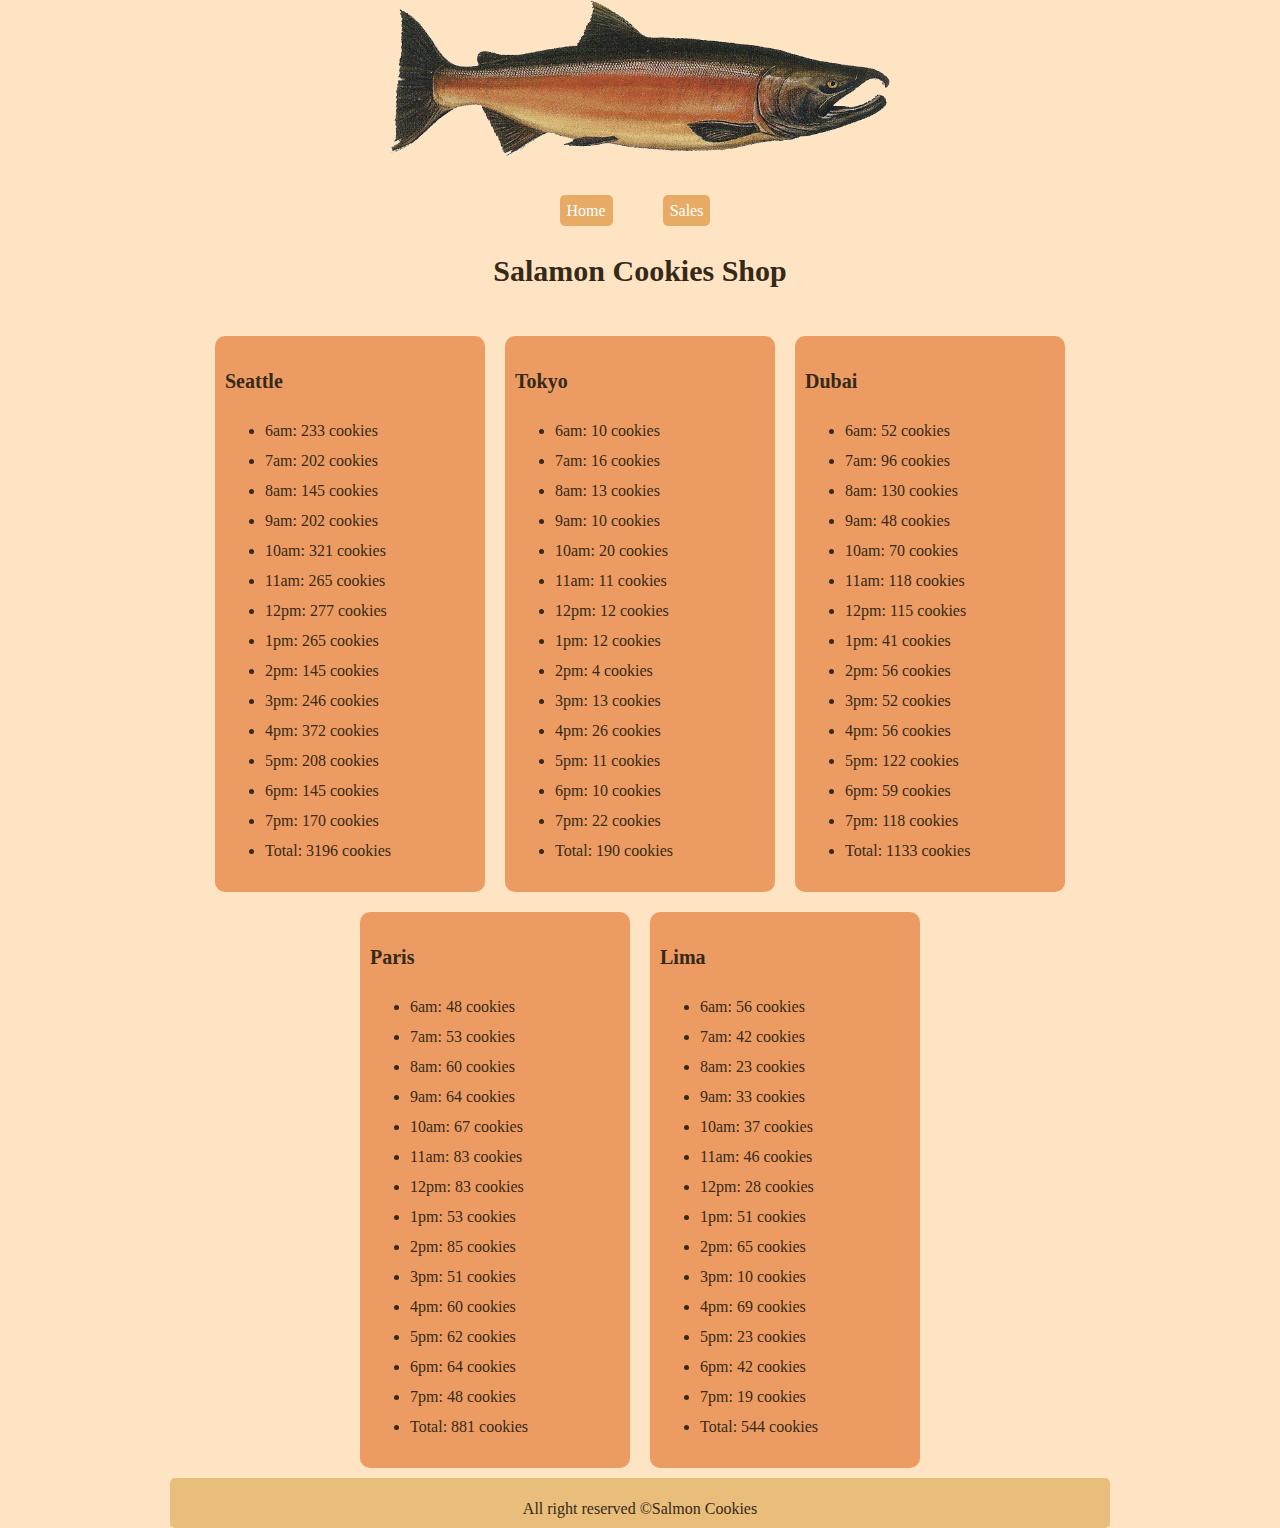
==== sales.html @ 5d826f8a "Structure of the website and Location useing object literals" ====
<!DOCTYPE html>
<html lang="en">
<head>
    <meta charset="UTF-8">
    <meta http-equiv="X-UA-Compatible" content="IE=edge">
    <meta name="viewport" content="width=device-width, initial-scale=1.0">
    <link rel="stylesheet" href="css/style.css">
    <title>Sales Page</title>
</head>
<body>
    <header>
        <div class="header_logo">
            <img src="assets/img/salmon.png" alt="salmon logo">
        </div>
        <nav>
            <ul>
                <li><a href="index.html">Home</a></li>
                <li><a href="sales.html">Sales</a></li>
            </ul>
        </nav>
        <h1 class="main_title">Salamon Cookies Shop</h1>
    </header>
    <main>
        <div id="informations_container"></div>
    </main>
    <footer><p>All right reserved &copy;Salmon Cookies</p></footer>
    <script src="js/app.js"></script>
</body>
</html>
---- css/style.css ----
* {
    line-height: 30px;
    color: rgb(54, 41, 24);
}

body {
    background-color: bisque;
    width: 960px;
    margin: 0 auto;
    padding: 0;
    display: flex;
    flex-direction: column;
}

main {
    display: flex;
    flex-direction: column;
}

header{
    text-align: center;
}

.header_logo img{
    width: 500px;
}

header nav {
    margin-top: 30px;
    margin-bottom: 30px;
}

nav ul {
    display: flex;
    list-style: none;
    justify-content: center;
}

nav ul li {
    margin-right: 50px;
}

nav ul li a {
    text-decoration: none;
    padding: 7px;
    border-radius: 5px;
    color: rgb(255, 255, 255);
    background-color: rgb(231, 171, 102);
}

nav ul li a:hover {
    color: black;
    background-color: rgb(243, 219, 141);
}

section.intro {
    margin: 10px;
    align-self: center;
    border-radius: 7px;
    padding: 10px;
    background-color: rgb(247, 179, 101);;
}

section.intro h1 {
    text-align: center;
    margin-bottom: 40px;
}

section.locations {
    display: flex;
    justify-content: space-between;
    margin: 10px;
}

section.locations article {
    width: 160px;
    font-size: 13px;
    border-radius: 5px;
    padding-left: 10px;
    padding-right: 10px;
    background-color: rgb(233, 185, 122);
}

section.locations article h2 {
    font-size: 18px;
    text-align: center;
}

section.locations article img {
    width: 100%;
    height: 50%;
}

section.locations article p {
    line-height: 10px;
}

section.locations article p:first-child {
    font-weight: bold;
}

section.locations article p:last-child {
    font-style: italic;
    font-size: 12px;
}

footer {
    text-align: center;
    height: 50px;
    margin-left: 10px;
    margin-right: 10px;
    border-radius: 5px;
    background-color: rgb(233, 189, 122);
}

#informations_container {
    display: flex;
    flex-wrap: wrap;
    justify-content: center;
    margin-top: 20px;
}

#informations_container article {
    margin: 10px;
    padding: 10px;
    width: 250px;
    border-radius: 10px;
    background-color: rgb(236, 156, 98);
}

#informations_container article p {
    font-size: 20px;
    font-weight: 600;
}

#informations_container article:hover {
    background-color: rgb(236, 162, 77);
}

.main_title {
    font-size: 30px;
    margin-top: 30px;
    margin-bottom: 20px;
    font-weight: 700;
}
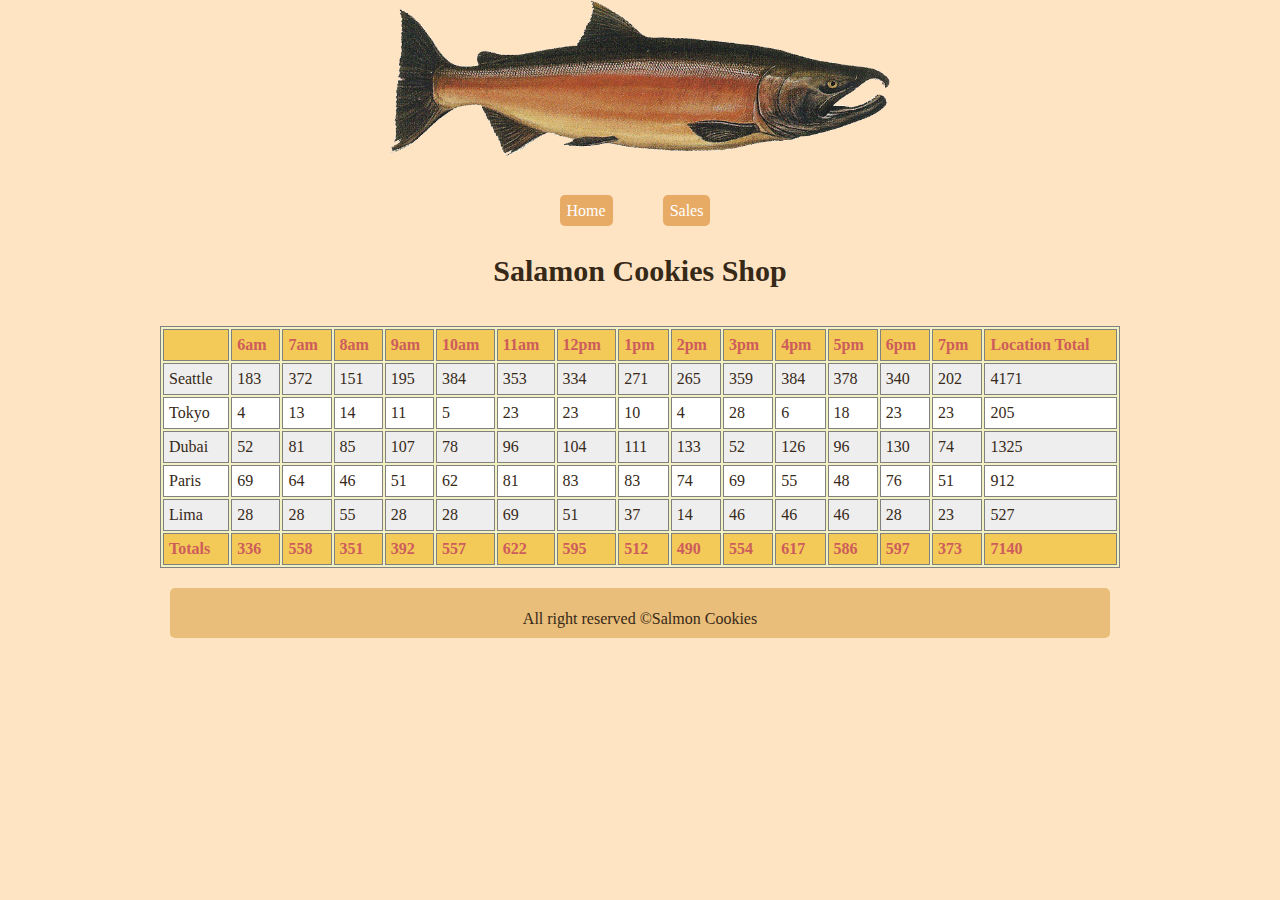
==== commit e237d355: "listing all the information within a styled table" ====
--- a/sales.html
+++ b/sales.html
@@ -21,7 +21,7 @@
         <h1 class="main_title">Salamon Cookies Shop</h1>
     </header>
     <main>
-        <div id="informations_container"></div>
+        <table id="sales_table"></table>
     </main>
     <footer><p>All right reserved &copy;Salmon Cookies</p></footer>
     <script src="js/app.js"></script>
--- a/css/style.css
+++ b/css/style.css
@@ -113,14 +113,44 @@
     background-color: rgb(233, 189, 122);
 }
 
-#informations_container {
+main {
     display: flex;
-    flex-wrap: wrap;
     justify-content: center;
-    margin-top: 20px;
+    align-items: center;
 }
 
-#informations_container article {
+#sales_table {
+    margin: 20px 20px;
+    width: 100%;
+    background-color: #f1f1c1;
+}
+
+#sales_table tr:nth-child(even) {
+    background-color: #eee;
+  }
+
+#sales_table tr:nth-child(odd) {
+    background-color: #fff;
+}
+#sales_table th {
+    color: indianred;
+    background-color: rgb(243, 201, 87);
+}
+
+table, th, td {
+    border: 1px solid gray;
+  }
+
+th {
+    text-align: left;
+    font-weight: 600;
+}
+  
+th, td {
+    padding: 0 5px ;
+}
+
+/* #informations_container article {
     margin: 10px;
     padding: 10px;
     width: 250px;
@@ -135,7 +165,7 @@
 
 #informations_container article:hover {
     background-color: rgb(236, 162, 77);
-}
+} */
 
 .main_title {
     font-size: 30px;
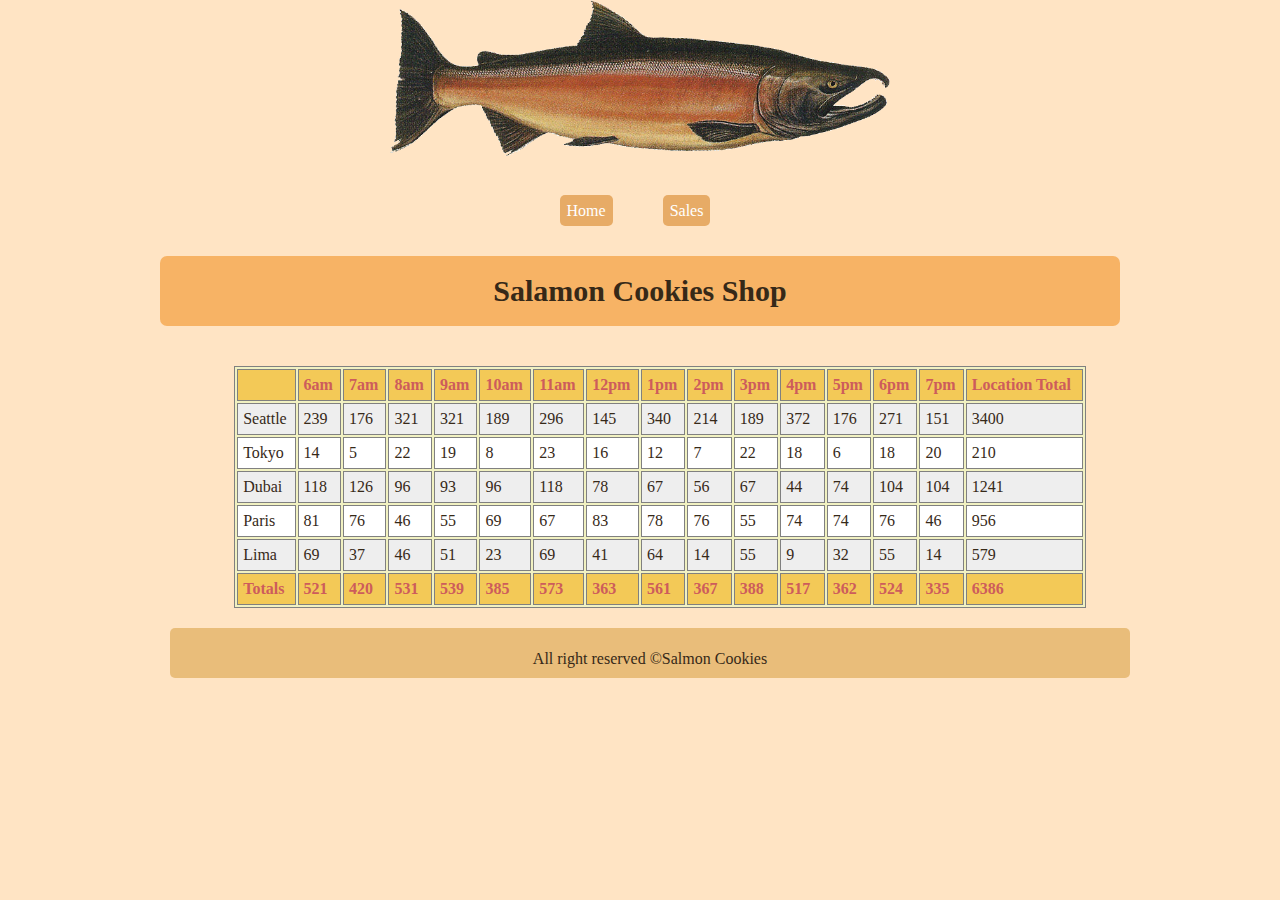
==== commit 5ef1ea1f: "adding slider with addition styles" ====
--- a/sales.html
+++ b/sales.html
@@ -21,7 +21,7 @@
         <h1 class="main_title">Salamon Cookies Shop</h1>
     </header>
     <main>
-        <table id="sales_table"></table>
+        <div id="information_container"></div>
     </main>
     <footer><p>All right reserved &copy;Salmon Cookies</p></footer>
     <script src="js/app.js"></script>
--- a/css/style.css
+++ b/css/style.css
@@ -1,5 +1,6 @@
 * {
     line-height: 30px;
+    box-sizing: border-box;
     color: rgb(54, 41, 24);
 }
 
@@ -53,12 +54,27 @@
     background-color: rgb(243, 219, 141);
 }
 
+section.slides {
+    width: 100%;
+    border-radius: 10px;
+    border-left: rgb(233, 185, 122) solid 270px;
+    border-right: rgb(233, 185, 122) solid 270px;
+    display: flex;
+    justify-content: center;
+}
+
+section.slides img {
+    height: 250px;
+    width: 400px;
+}
+
 section.intro {
-    margin: 10px;
+    width: 100%;
+    margin: 10px 0;
     align-self: center;
     border-radius: 7px;
     padding: 10px;
-    background-color: rgb(247, 179, 101);;
+    background-color: rgb(247, 179, 101);
 }
 
 section.intro h1 {
@@ -67,17 +83,19 @@
 }
 
 section.locations {
+    width: 100%;
     display: flex;
+    margin-bottom: 15px;
     justify-content: space-between;
-    margin: 10px;
 }
 
 section.locations article {
-    width: 160px;
+    width: calc(100% / 5 - 10px);
     font-size: 13px;
     border-radius: 5px;
     padding-left: 10px;
     padding-right: 10px;
+    padding-bottom: 10px;
     background-color: rgb(233, 185, 122);
 }
 
@@ -107,6 +125,8 @@
 footer {
     text-align: center;
     height: 50px;
+    line-height: 50px;
+    width: 100%;
     margin-left: 10px;
     margin-right: 10px;
     border-radius: 5px;
@@ -150,24 +170,12 @@
     padding: 0 5px ;
 }
 
-/* #informations_container article {
-    margin: 10px;
-    padding: 10px;
-    width: 250px;
-    border-radius: 10px;
-    background-color: rgb(236, 156, 98);
-}
-
-#informations_container article p {
-    font-size: 20px;
-    font-weight: 600;
-}
-
-#informations_container article:hover {
-    background-color: rgb(236, 162, 77);
-} */
-
 .main_title {
+    width: 100%;
+    height: 70px;
+    line-height: 70px;
+    background-color: rgb(247, 179, 101);
+    border-radius: 7px;
     font-size: 30px;
     margin-top: 30px;
     margin-bottom: 20px;
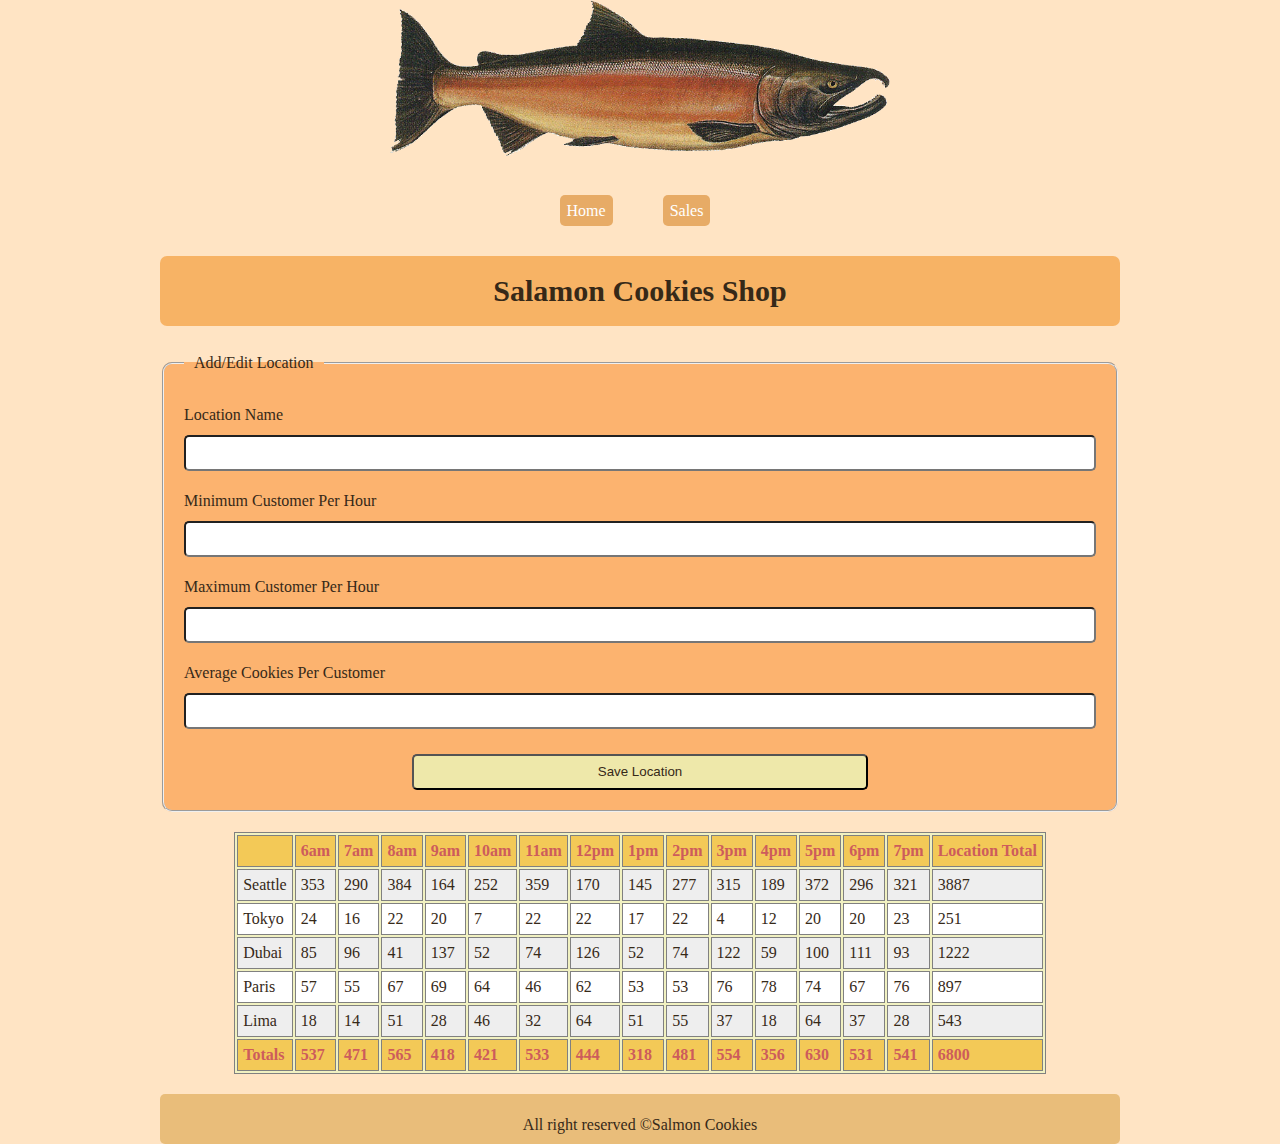
==== commit ab135408: "adding html form to salse page whith styling" ====
--- a/sales.html
+++ b/sales.html
@@ -21,6 +21,20 @@
         <h1 class="main_title">Salamon Cookies Shop</h1>
     </header>
     <main>
+        <form id="locationForm">
+            <fieldset>
+                <legend>Add/Edit Location</legend>
+                <label for="nameInput">Location Name</label>
+                <input type="text" maxlength="200" name="name" id="nameInput" required>
+                <label for="minHourlyCustomer">Minimum Customer Per Hour</label>
+                <input type="number" min="0" name="min_customer" id="minHourlyCustomer" required>
+                <label for="maxHourlyCustomer">Maximum Customer Per Hour</label>
+                <input type="number" min="0" name="max_customer" id="maxHourlyCustomer" required>
+                <label for="averageCookiesPerCustomer">Average Cookies Per Customer</label>
+                <input type="number" min="0" max="100" name="avg_cookies_per_customer" id="averageCookiesPerCustomer" required>
+                <button type="submit">Save Location</button>
+            </fieldset>
+        </form>
         <div id="information_container"></div>
     </main>
     <footer><p>All right reserved &copy;Salmon Cookies</p></footer>
--- a/css/style.css
+++ b/css/style.css
@@ -127,8 +127,6 @@
     height: 50px;
     line-height: 50px;
     width: 100%;
-    margin-left: 10px;
-    margin-right: 10px;
     border-radius: 5px;
     background-color: rgb(233, 189, 122);
 }
@@ -139,8 +137,12 @@
     align-items: center;
 }
 
+div.information_container {
+    width: 100%;
+}
+
 #sales_table {
-    margin: 20px 20px;
+    margin: 20px 0;
     width: 100%;
     background-color: #f1f1c1;
 }
@@ -180,4 +182,45 @@
     margin-top: 30px;
     margin-bottom: 20px;
     font-weight: 700;
+}
+
+form#locationForm {
+    width: 100%;
+}
+
+form#locationForm fieldset {
+    background-color: rgb(252, 179, 111);
+    border-radius: 10px;
+    display: flex;
+    flex-direction: column;
+    align-items: center;
+    padding: 20px;
+}
+
+fieldset legend {
+    border-radius: 5px;
+    padding: 2px 10px;
+}
+
+label {
+    margin-bottom: 5px;
+    width: 100%;
+}
+
+input {
+    margin-bottom: 15px;
+    width: 100%;
+    border-radius: 5px;
+}
+
+button[type="submit"] {
+    margin-top: 10px;
+    width: 50%;
+    background-color: palegoldenrod;
+    border-radius: 5px;
+}
+
+button[type="submit"]:hover {
+    transform: scaleY(1);
+    background-color: rgb(241, 233, 145);
 }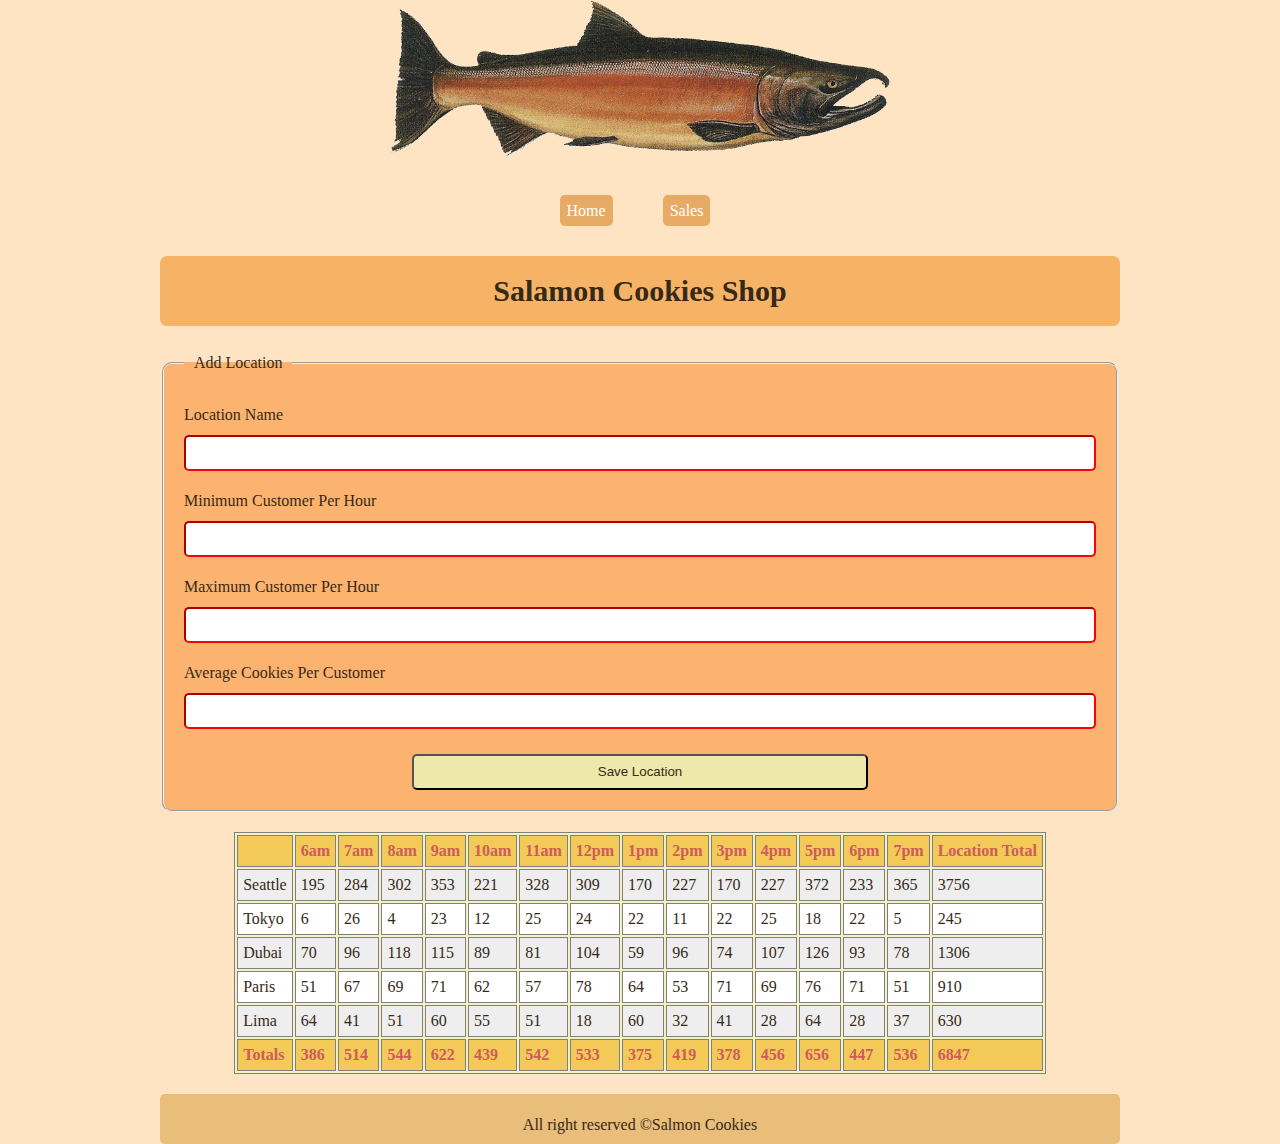
==== commit dc3fc895: "implementing javascript with the form to add instances dynamically" ====
--- a/sales.html
+++ b/sales.html
@@ -23,7 +23,7 @@
     <main>
         <form id="locationForm">
             <fieldset>
-                <legend>Add/Edit Location</legend>
+                <legend>Add Location</legend>
                 <label for="nameInput">Location Name</label>
                 <input type="text" maxlength="200" name="name" id="nameInput" required>
                 <label for="minHourlyCustomer">Minimum Customer Per Hour</label>
--- a/css/style.css
+++ b/css/style.css
@@ -213,6 +213,10 @@
     border-radius: 5px;
 }
 
+input:invalid {
+    border-color: red;
+}
+
 button[type="submit"] {
     margin-top: 10px;
     width: 50%;
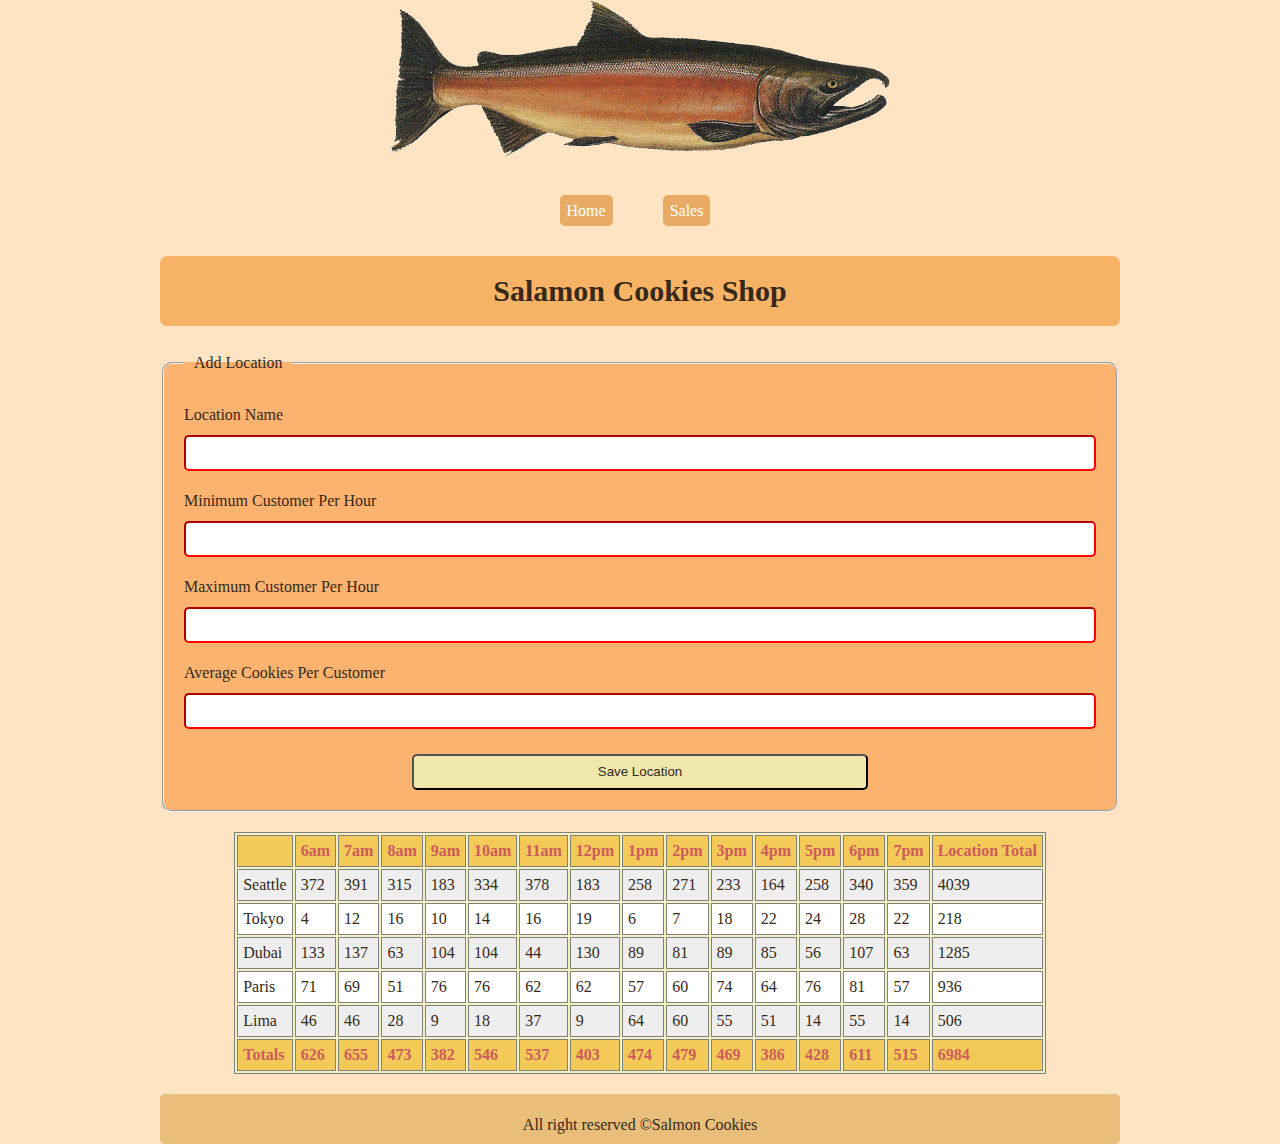
==== commit c7407193: "fix avg number input to accept a float value" ====
--- a/sales.html
+++ b/sales.html
@@ -31,7 +31,7 @@
                 <label for="maxHourlyCustomer">Maximum Customer Per Hour</label>
                 <input type="number" min="0" name="max_customer" id="maxHourlyCustomer" required>
                 <label for="averageCookiesPerCustomer">Average Cookies Per Customer</label>
-                <input type="number" min="0" max="100" name="avg_cookies_per_customer" id="averageCookiesPerCustomer" required>
+                <input type="number" min="0" max="100" step="0.1" name="avg_cookies_per_customer" id="averageCookiesPerCustomer" required>
                 <button type="submit">Save Location</button>
             </fieldset>
         </form>
